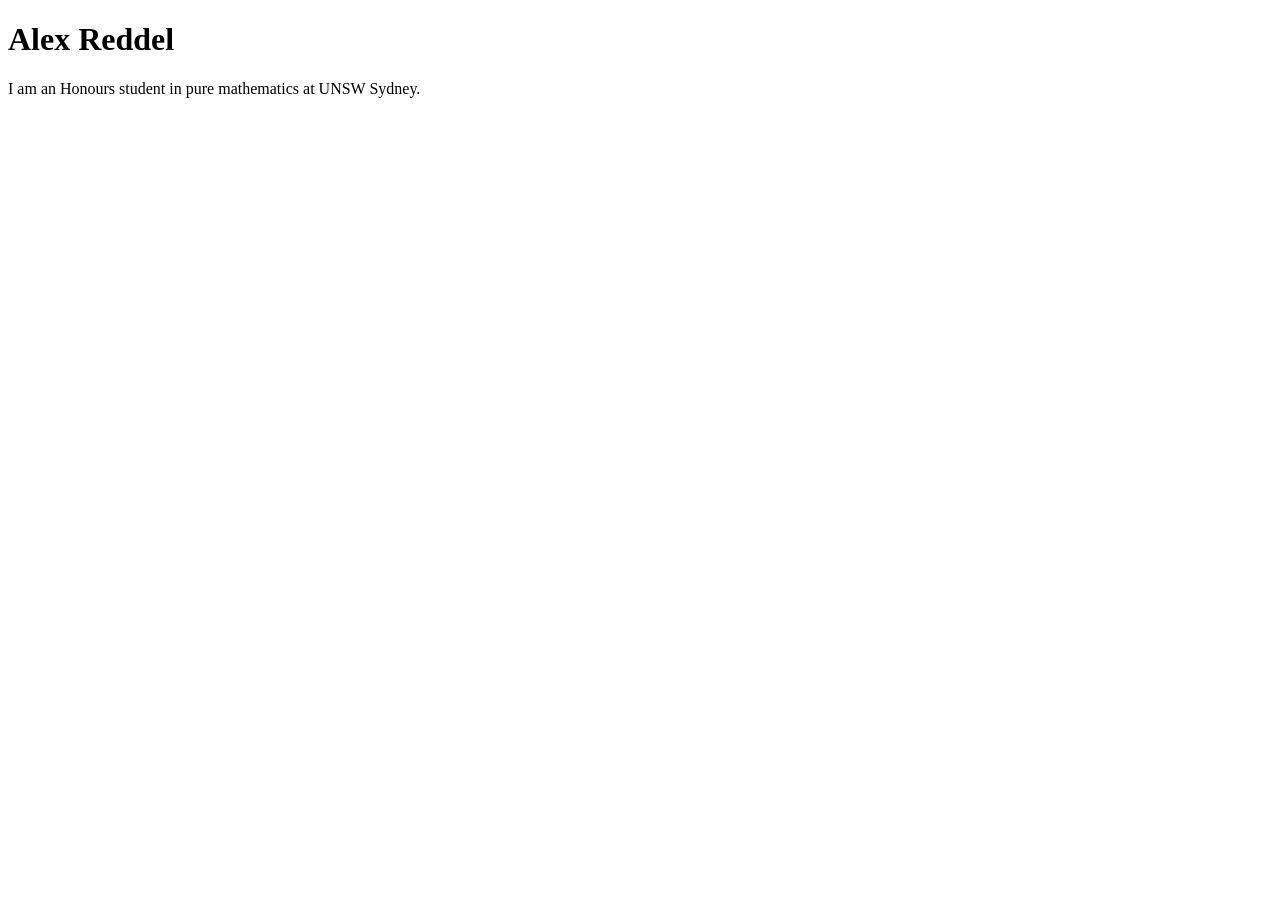
==== index.html @ e860c3aa "Create index.html" ====
<!DOCTYPE html>
<html lang="en">
<head>
    <meta charset="UTF-8">
    <title>Alex Reddel</title>
</head>

<body>
    <h1>Alex Reddel</h1>

    <p>
        I am an Honours student in pure mathematics at UNSW Sydney.
    </p>
</body>
</html>
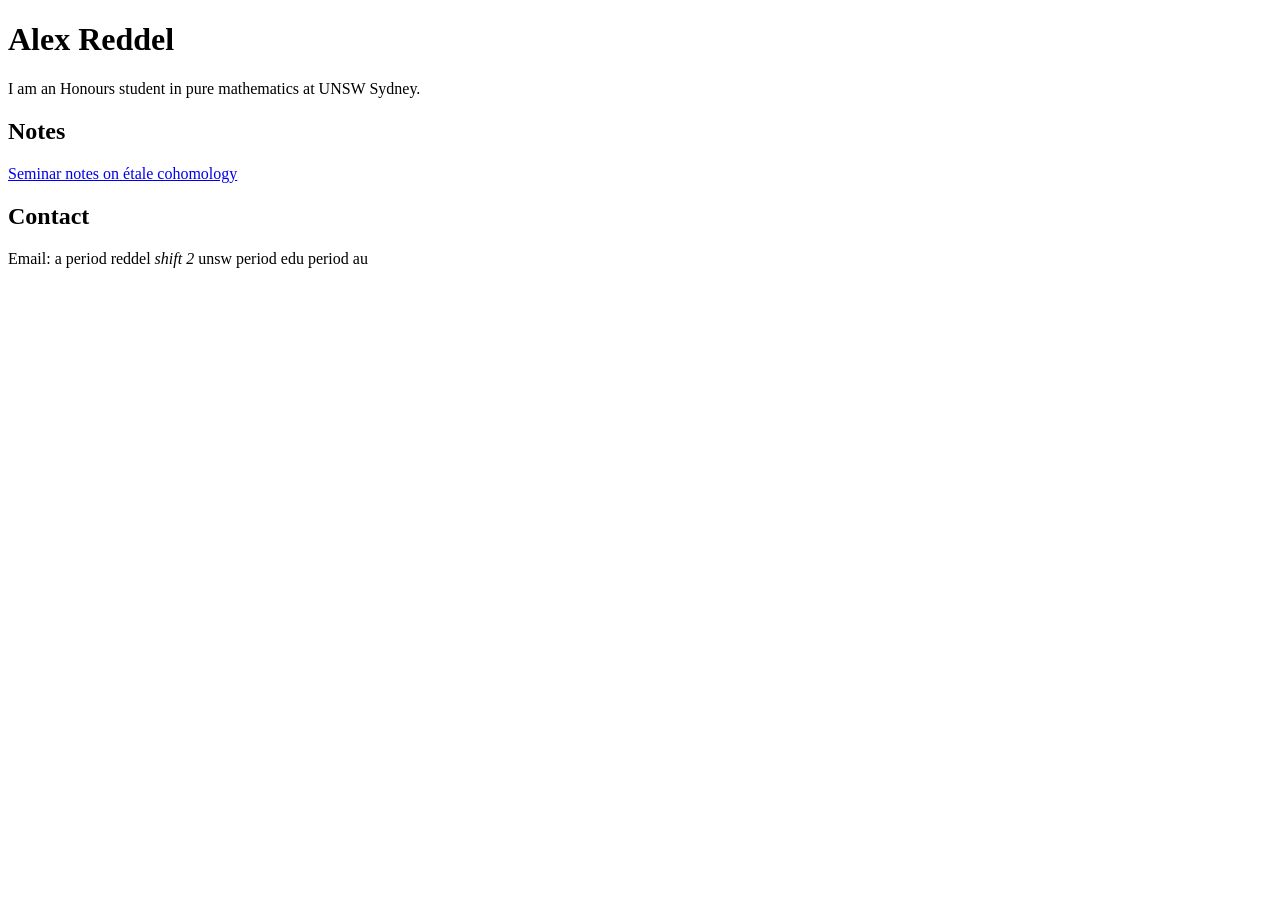
==== commit c9aef4ee: "Update index.html" ====
--- a/index.html
+++ b/index.html
@@ -1,15 +1,37 @@
 <!DOCTYPE html>
 <html lang="en">
+
 <head>
     <meta charset="UTF-8">
+    <meta name="viewport" content="width=device-width, initial-scale=1.0">
+
     <title>Alex Reddel</title>
+
+    <link rel="stylesheet" href="style.css">
 </head>
 
 <body>
+
     <h1>Alex Reddel</h1>
 
     <p>
         I am an Honours student in pure mathematics at UNSW Sydney.
     </p>
+
+    <h2>Notes</h2>
+
+    <p>
+        <a href="etale-cohomology-notes.pdf">
+            Seminar notes on étale cohomology
+        </a>
+    </p>
+
+    <h2>Contact</h2>
+
+    <p>
+        Email: a period reddel <em> shift 2 </em> unsw period edu period au
+    </p>
+
 </body>
+
 </html>
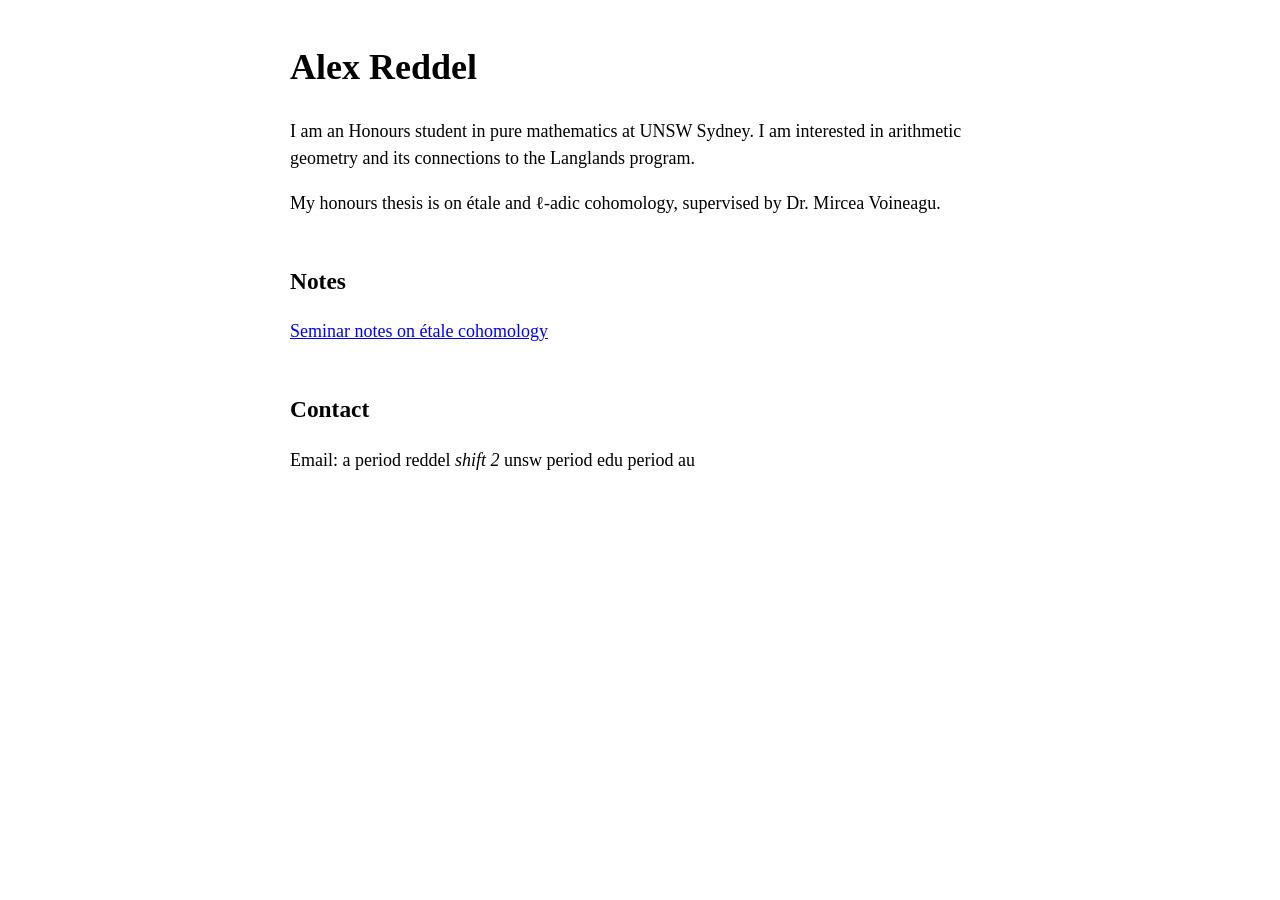
==== commit 566625f0: "Update index.html" ====
--- a/index.html
+++ b/index.html
@@ -16,6 +16,11 @@
 
     <p>
         I am an Honours student in pure mathematics at UNSW Sydney.
+        I am interested in arithmetic geometry and its connections to the Langlands program.
+    </p>
+
+    <p>
+        My honours thesis is on étale and ℓ-adic cohomology, supervised by Dr. Mircea Voineagu.
     </p>
 
     <h2>Notes</h2>
--- a/style.css
+++ b/style.css
@@ -0,0 +1,26 @@
+body {
+    max-width: 700px;
+    margin: 40px auto;
+    padding: 0 20px;
+
+    font-family: serif;
+    font-size: 18px;
+    line-height: 1.5;
+}
+
+h1 {
+    font-size: 2em;
+}
+
+h2 {
+    margin-top: 2em;
+    font-size: 1.3em;
+}
+
+a {
+    color: blue;
+}
+
+a:visited {
+    color: purple;
+}
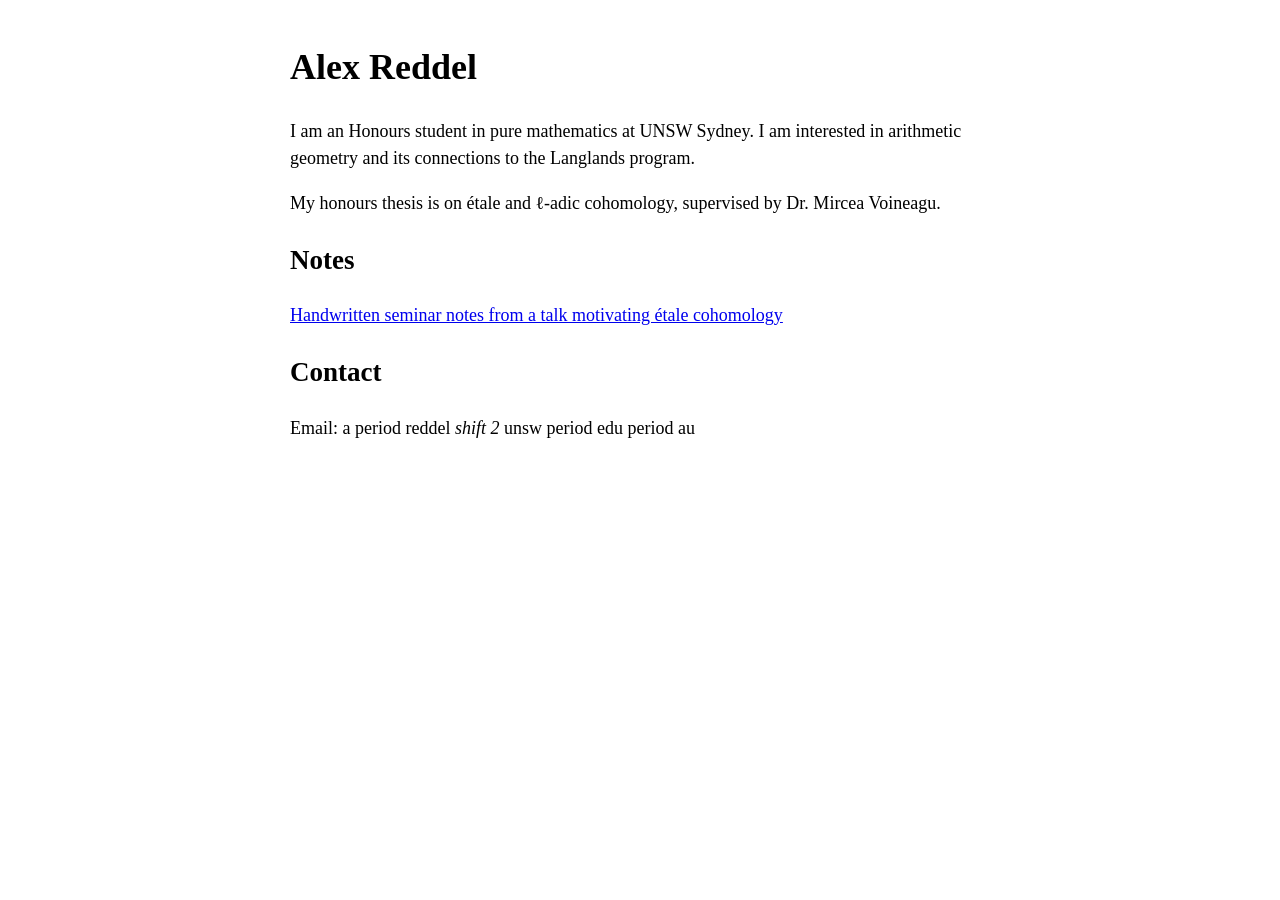
==== commit 617f50d9: "Update index.html" ====
--- a/index.html
+++ b/index.html
@@ -27,7 +27,7 @@
 
     <p>
         <a href="etale-cohomology-notes.pdf">
-            Seminar notes on étale cohomology
+            Handwritten seminar notes from a talk motivating étale cohomology
         </a>
     </p>
 
--- a/style.css
+++ b/style.css
@@ -2,25 +2,7 @@
     max-width: 700px;
     margin: 40px auto;
     padding: 0 20px;
-
     font-family: serif;
     font-size: 18px;
     line-height: 1.5;
 }
-
-h1 {
-    font-size: 2em;
-}
-
-h2 {
-    margin-top: 2em;
-    font-size: 1.3em;
-}
-
-a {
-    color: blue;
-}
-
-a:visited {
-    color: purple;
-}
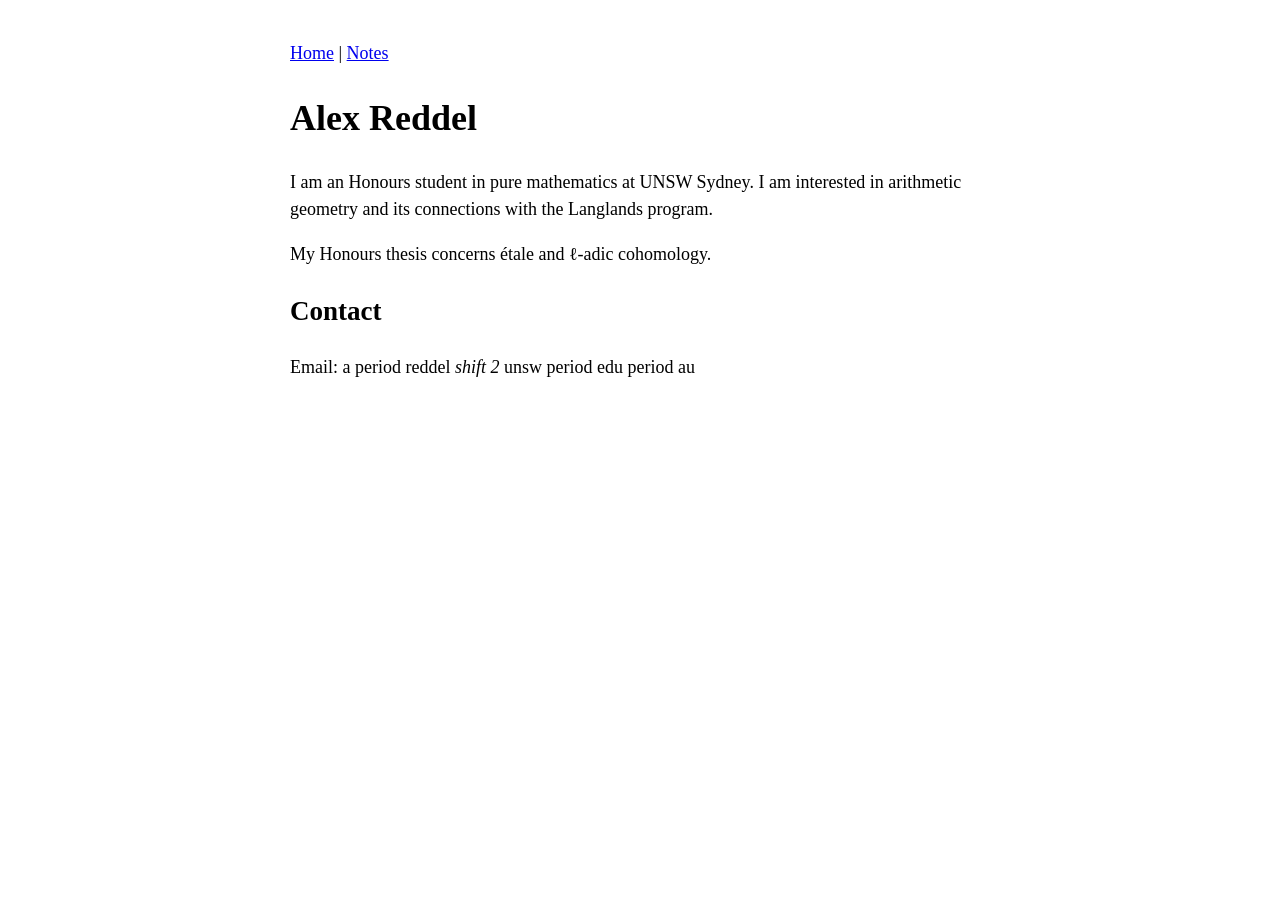
==== commit ddbbcd28: "Update index.html" ====
--- a/index.html
+++ b/index.html
@@ -4,31 +4,27 @@
 <head>
     <meta charset="UTF-8">
     <meta name="viewport" content="width=device-width, initial-scale=1.0">
-
     <title>Alex Reddel</title>
-
     <link rel="stylesheet" href="style.css">
 </head>
 
 <body>
 
+    <p>
+        <a href="index.html">Home</a> |
+        <a href="notes.html">Notes</a>
+    </p>
+
     <h1>Alex Reddel</h1>
 
     <p>
         I am an Honours student in pure mathematics at UNSW Sydney.
-        I am interested in arithmetic geometry and its connections to the Langlands program.
+        I am interested in arithmetic geometry and its connections with the
+        Langlands program.
     </p>
 
     <p>
-        My honours thesis is on étale and ℓ-adic cohomology, supervised by Dr. Mircea Voineagu.
-    </p>
-
-    <h2>Notes</h2>
-
-    <p>
-        <a href="etale-cohomology-notes.pdf">
-            Handwritten seminar notes from a talk motivating étale cohomology
-        </a>
+        My Honours thesis concerns étale and ℓ-adic cohomology.
     </p>
 
     <h2>Contact</h2>
